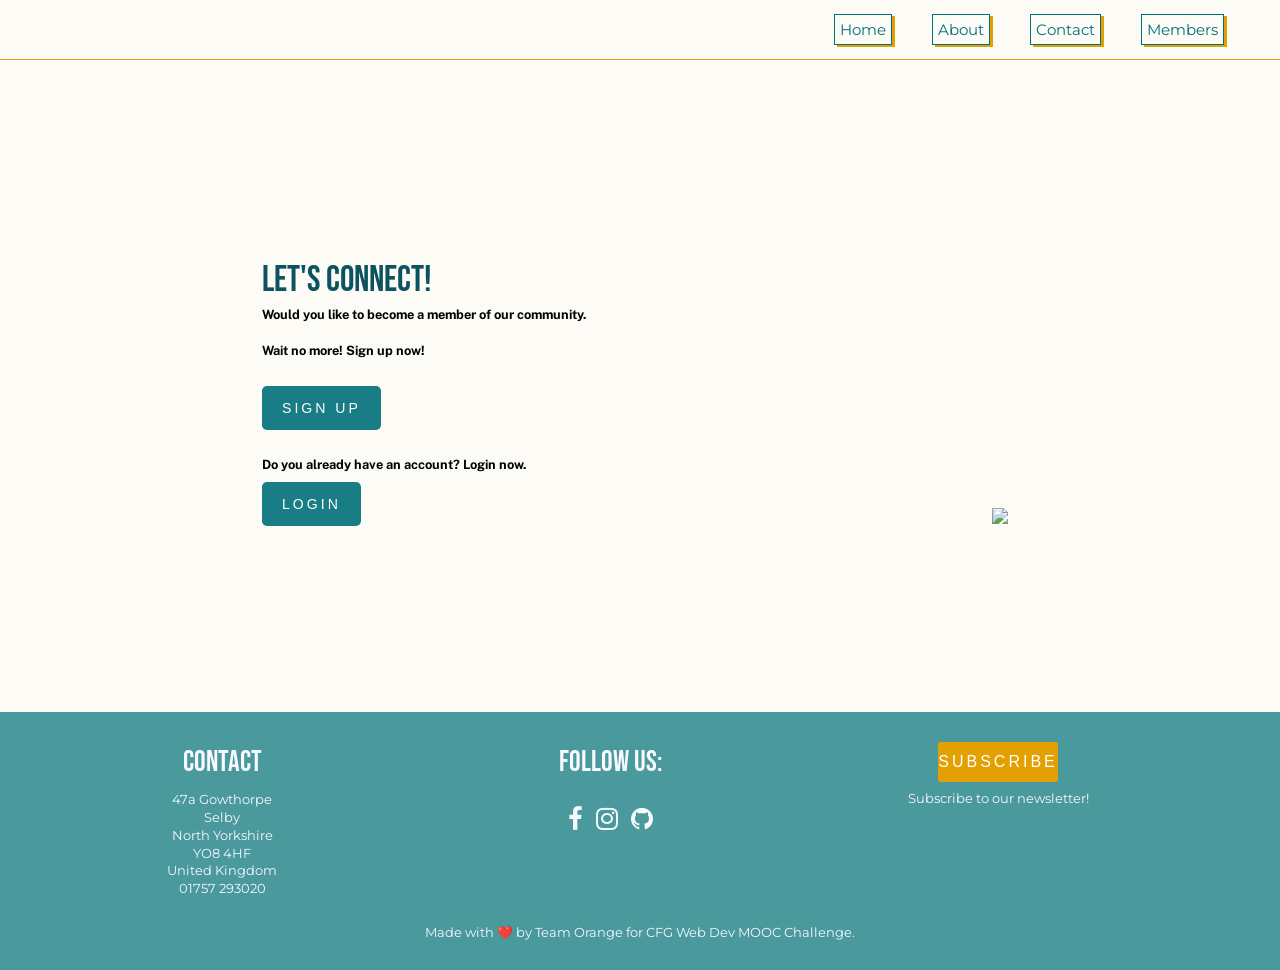
==== Members.html @ 7faf9de5 "update" ====
<!DOCTYPE html>
<html lang="en">

<head>
    <meta charset="UTF-8">
    <title>Team Naranja: Website's Main Page</title>
    <meta http-equiv="X-UA-Compatible" content="IE=edge">
    <meta name="viewport" content="width=device-width, initial-scale=1.0">


  <!-- Favicon -->
  <link rel="icon" type="image/png" href="./assets/images/favicon.svg">

    <!-- CSS LINKE GOES HERE -->
    <link rel="stylesheet" href="styles.css">
    <link rel="stylesheet" href="https://maxcdn.bootstrapcdn.com/font-awesome/4.7.0/css/font-awesome.min.css">

</head>

<body>
   <!-- Back to top button - displayed when the user scrolls down -->
  <button onclick="topFunction()" id="myBtn" title="Go to top">
    <img id="top" src="./assets/images/top-arrow.png" 
    alt="up to top arrow" width="20" height="20">
</button>


   <header>
    <nav>
    <div class="header_logo">
        <img src="assets/images/logo-naranja-150x50.svg" alt="">
    </div>
            <ul class="header_nav-list">
                <li><a href="index.html">Home</a></li>
                <li><a href="home.html">About</a></li>
                <li><a href="#contact">Contact</a></li>
                <li><a href="Members.html">Members</a></li>
            </ul>
    </nav>

    <div class="menu-wrap">
        <input type="checkbox" class="toggler">
            <div class="hamburger">
                <div></div>
            </div>
            <div class="menu">
                <div>
                    <div>
                        <ul>
                            <li><a href="index.html">Home</a></li>
                            <li><a href="home.html">About</a></li>
                            <li><a href="Members.html">Members</a></li>
                            <li><a href="#contact">Contact</a></li>
                        </ul>
                    </div>
                </div>
            </div>
    </div>
    </header>   

    
      <section class="members-section">

        <div class="members-container">
        <div class="members-buttons">  
            <h2 class="members-heading">Let's connect!</h2>
            <h4>Would you like to become a member of our community.</h4>
            <br>
            <h4>Wait no more! Sign up now!</h4>
            <br>
          
             <!-- Signup and Login Buttons -->
            
            <button class="form-btn" onclick="document.getElementById('id01').style.display='block'" style="width:auto;">Sign Up</button>
          <br>
            <h4>Do you already have an account? Login now. </h4>
            <button class="form-btn" onclick="document.getElementById('id02').style.display='block'" style="width:auto;">Login</button>
        </div>
        
        <div class="members-img">
          <img src="./assets/images/member-313.png">
        </div>
      </div>
        </section>

            <!-- Signup form modal -->
            <div id="id01" class="signup-modal">
              <span onclick="document.getElementById('id01').style.display='none'" class="close" title="Close Modal">&times;</span>
              <form class="modal-content">
                <div class="form-container">
                  <h1>Sign Up</h1>
                  <p>Please fill in this form to create an account.</p>
                  <hr>
                  <label for="name"><b>Name</b></label>
                  <input type="text" placeholder="Enter your name" name="name" required>
                  <label for="email"><b>Email</b></label>
                  <input type="text" placeholder="Enter Email" name="email" required>
            
                  <label for="psw"><b>Password</b></label>
                  <input type="password" placeholder="Enter Password" name="psw" required>
            
                  <label for="psw-repeat"><b>Repeat Password</b></label>
                  <input type="password" placeholder="Repeat Password" name="psw-repeat" required>
                  
                  <label>
                    <input type="checkbox" checked="checked" name="remember" style="margin-bottom:15px"> Remember me
                  </label>
                  <div class="clearfix">
                    <button type="button" class="cancelbtn" onclick="window.location.href = 'Members.html';">Cancel</button>
                    <button id="signup" class="signup-btn">Sign Up</button>
                  </div>
                </div>
              </form>
            </div>
            
            <!--Login form modal -->
               
                <div id="id02" class="login-modal">
                  <span onclick="document.getElementById('id02').style.display='none'" class="close" title="Close Modal">&times;</span>
                  <form class="modal-content">
                    <div class="form-container">
                      <h1>Login</h1>
                      <p>Please login to your account.</p>
                      <hr>
                      <label for="name"><b>Username</b></label>
                      <input type="text" placeholder="Enter your username" name="name" required>
                      <label for="psw"><b>Password</b></label>
                      <input type="password" placeholder="Enter Password" name="psw" required>
                
                
                      <div class="clearfix">
                        <button id="login" type="button" onclick="alert('Welcome to your account!')" class="form-btn">Login</button>
                       
                      </div>
                    </div>
                  </form>
                </div>

        

            </div>
        
           

            <footer>

              <section id="footer">
                <div class="row">
                    <div class="column">
                      <h3 id="contact">Contact</h3>
                      <p>47a Gowthorpe<br>
                        Selby<br>
                        North Yorkshire<br>
                        YO8 4HF<br>
                        United Kingdom<br>
                        
                        01757 293020  </p>
                    </div>
                    <div class="column">
                      <h3>Follow us:</h2><br>
                        <div class="footer_socials">
    
                            <a href="https://www.facebook.com/" title="Facebook" target="_blank"><i class="fa fa-facebook"></i></a>
                            <a href="https://www.instagram.com/" title="Instagram" target="_blank"><i class="fa fa-instagram"></i></a>
                            <a href="https://github.com/Stellabam/team-orange-CFG" title="Github" target="_blank"><i class="fa fa-github"></i></a>
       <!-- Ignore these social icons 
                            <a href="#" title="LinkedIn+" target="_blank"><i class="fa fa-linkedin"></i></a>
                            <a href="#" title="Dribbble" target="_blank"><i class="fa fa-dribbble"></i></a>-->
    
                        </div>
                    </div>
                    <div class="column">
    
                            <button id="open-subscribe-form">
                                Subscribe
                            </button>
                    
                      <p>Subscribe to our newsletter!</p>
    
                 
                      <div class="subscribe-form">
                        <div class="left">
                          <img src="./assets/images/recycle.gif" alt="" width="80%">
                        </div>
                        <div class="right">
                          <h2>Subscribe to our newsletter!</h2>
                                  <p>Please subscribe to learn more about our news and activities.</p>
                         
                          <div class="form">
                            <div class="input">
                              <label for="email">Your Email</label>
                              <input type="email" id="email" placeholder="john@gmail.com">
                            </div>
                            <div class="button">
                              <button id="show-message">Subscribe</button>
                            </div>
                          </div>
                        </div>
                        <button class="close-btn">
                          &times;
                        </button>
                      </div>
                      <div>
                       
                      </div>
    
                   
    
                    </div>
                    
                    <p class="fix">Made with ❤️ by Team Orange for CFG Web Dev MOOC Challenge.</p>
            </section>
          
          </footer>

    
   

    <!-- JAVASCRIPT -->
       
    <script src="script.js">
        
    </script>

</body>
</html>
---- styles.css ----
/* FONTS */
@import url("https://fonts.googleapis.com/css2?family=Montserrat&family=Libre+Baskerville&family=Bebas+Neue");
@import url("https://fonts.googleapis.com/css2?family=Caveat&family=Indie+Flower&family=Londrina+Shadow");
@import url("https://fonts.googleapis.com/css2?family=Public+Sans");
@import url("https://fonts.googleapis.com/css2?family=Material+Symbols+Outlined:opsz,wght,FILL,GRAD@20..48,100..700,0..1,-50..200");

/* CUSTOM PROPERTIES */
:root {
    /* COLORS */
    --brand-color: rgb(0, 112, 121);
    --opaque-brand-color: rgba(13, 110, 139, 0.75);
    --overlay-color: rgba(61, 69, 34, 0.75);
    --team-color: rgb(226, 160, 2);
    --link-hover: rgb(255, 217, 102);
    --white: #fff;
    --ghostwhite: rgb(248, 248, 255);
    --transparent: rgb(127,128,129, 0.75);
    --grey: rgb(198, 198, 188);
    --blue: rgb(203,209,207);
    --green: rgb(105, 131, 105);
    --beige: #8a7e6e;
    --light-beige: #c1beae;
    --nav: #fdfbf5;
    --footer: rgba(0, 113, 121, 0.708);

    /* SPEED */
    --menu-speed: 0.75s;
} 

* {
    margin: 0;
    padding: 0;
    box-sizing: border-box;
}

html {
    font-family: "Public Sans", Arial, Helvetica, sans-serif;
    scroll-behavior: smooth;
    font-size: 1vw;
    line-height: 1.4;
}

.material-symbols-outlined {
  font-variation-settings:
  'FILL' 0,
  'wght' 400,
  'GRAD' 0,
  'opsz' 48
}

/* WELCOME PAGE start */

.video_wrap {
  position: relative;
  height: 100vh;
}

.video {
  position: absolute;
  right: 0;
  bottom: 0;
  min-height: 100%;
  min-width: 100%;
  opacity: .9;
  z-index: -1;
}

.video[poster] {
  object-fit: cover;
}

.welcome_page {
  position: absolute;
  display: flex;
  /* padding: 20px; */
  flex-wrap: wrap;
  flex-direction: column;
  align-items: center;
  justify-content: center;
  top: 35%;
  left: 0;
  width: 100%;
  color: var(--white);
  z-index: 3;
}

.welcome_page h1 {
  font-size: 5rem;
  letter-spacing: .7rem;
  font-weight: 700;
  color: var(--team-color);
}

.intro_sub ul {
  display: flex;
  text-align: center;
}

.intro_sub ul li {
  margin-right: 40px;
  list-style: none;
  color: var(--ghostwhite);
  font-size: 18px;
  text-align: center;
}

.btn {
  padding: 10px 30px;
  margin: 20px 0;
}

button {
  cursor: pointer;
  border-radius: 40px;
  font-size: 1.1rem;
  border: none;
  background: var(--brand-color);
  transition: background .5s;
  text-transform: uppercase;
  letter-spacing: 3px;
  font-weight: 100;
}

.welcome_page>button:hover {
  background-color: var(--opaque-brand-color);
  box-shadow: 0 10px 20px var(--white) .2;
}

.welcome_page>button>a {
  text-decoration: none;
}

.welcome_page>button>a:hover {
  cursor: pointer;
  color: white;
  background-color: none;
}

.welcome_page>button>a::before {
  display: none;
}

.btn-white {
  background-color: white;
  color: grey;
}

/* WELCOME PAGE ends */


/* NAVIGATION BAR */
nav {
    display: flex;
    justify-content: space-between;
    background: var(--nav);
    backdrop-filter: blur(0.0625rem);
    align-items: center;
    position: fixed;
    width: 100%;
    z-index: 1;
    top: 0;
    font-family: 'Montserrat', Arial, Helvetica, sans-serif;
    font-size: 1rem;
    padding: 1.25rem;
    color: var(--team-color);
    border-bottom: 0.125rem solid var(--team-color);
}

.header_logo > img {
  padding-top: 0.9375rem;
  width: 100%;
  }

.header_nav-list {
    position: sticky;
    display: flex;
    justify-content: space-between;
    list-style-type: none;
    background-color: none; 
}

.header_nav-list li a {
    text-decoration: none;
    background: none;
    margin-right: 40px;
    position: relative;
    color: var(--brand-color);
    font-size: 1.2vw;
    list-style: none;
    justify-content: space-around;
    border: 1px double var(--brand-color);
    padding: 5px;
    box-shadow: 3px 2px var(--team-color);
    text-transform: capitalize;
  
}

.header_nav-list li a:hover {
  transform: none;
  text-decoration: none;
  margin-right: 40px;
  position: relative;
  color: var(--team-color);
  /* font-weight: 500; */
  list-style-type: none;
  justify-content: space-between;
  border: 1px solid var(--light-beige);
}

  a::before {
    background: var(--ghostwhite);
    content: "";
    inset: 0;
    position: absolute;
    transform: scaleX(0);
    transform-origin: right;
    transition: transform 0.5s ease-in-out;
    z-index: -1;
  }
  
  
  a:hover::before {
    transform: scaleX(1);
    transform-origin: left;
  }
  
  .header_nav-list li a:hover{
      /* color: var(--brand-color); */
      transition: 1s;
    }


/* HAMBURGER MENU BAR */
.menu-wrap {
    position: fixed;
    top: 20px;
    right: 0;
    z-index: 1;
    display: none;
  }
  
  .menu-wrap .toggler {
    position: absolute;
    top: 20px;
    right: 20px;
    z-index: 2;
    cursor: pointer;
    width: 65px; /* ch*/
    height: 30px; /* ch*/
    opacity: 0;
  }
  
  .menu-wrap .hamburger {
    position: absolute;
    top: 15px; /* ch*/
    right: 20px; /* ch*/
    z-index: 1;
    width: 65px;
    height: 30px;
    padding: 1rem;
    background: transparent;
    display: flex;
    align-items: center;
    justify-content: center;
  }
  
  /* Hamburger Line */
  .menu-wrap .hamburger>div {
    position: relative;
    flex: none;
    width: 100%;
    height: 2px;
    background: var(--team-color);
    display: flex;
    align-items: center;
    justify-content: center;
    transition: all 0.4s ease;
  }
  
  /* Hamburger Lines - Top & Bottom */
  .menu-wrap .hamburger>div::before,
  .menu-wrap .hamburger>div::after {
    content: "";
    position: absolute;
    z-index: 1;
    top: -10px;
    width: 100%;
    height: 2px;
    background: inherit;
  }
  
  /* Moves Line Down */
  .menu-wrap .hamburger>div::after {
    top: 10px;
  }
  
  /* Toggler Animation */
  .menu-wrap .toggler:checked+.hamburger>div {
    transform: rotate(135deg);
  }
  
  /* Turns Lines Into X */
  .menu-wrap .toggler:checked+.hamburger>div:before,
  .menu-wrap .toggler:checked+.hamburger>div:after {
    top: 0;
    transform: rotate(90deg);
  }
  
  /* Rotate On Hover When Checked */
  .menu-wrap .toggler:checked:hover+.hamburger>div {
    transform: rotate(225deg);
  }
  
  /* Show Menu */
  .menu-wrap .toggler:checked~.menu {
    visibility: visible;
  }
  
  .menu-wrap .toggler:checked~.menu>div {
    transform: scale(1);
    transition-duration: var(--menu-speed);
  }
  
  .menu-wrap .toggler:checked~.menu>div>div {
    opacity: 1;
    transition: opacity 0.4s ease 0.4s;
  }
  
  .menu-wrap .menu {
    position: fixed;
    top: 0;
    right: 0;
    width: 100%;
    height: 100%;
    visibility: hidden;
    overflow: hidden;
    display: flex;
    align-items: center;
    justify-content: center;
  }
  
  .menu-wrap .menu>div {
    background-color: var(--opaque-brand-color);
    backdrop-filter: blur(3px);
    border-radius: 50%;
    width: 400vw;
    height: 400vw;
    display: flex;
    flex: none;
    align-items: center;
    justify-content: center;
    transform: scale(0);
    transition: all 0.4s ease;
  }
  
  .menu-wrap .menu>div>div {
    max-width: 90vw;
    max-height: 100vh;
    text-align: center;
    opacity: 0;
    transition: opacity 0.4s ease;
  }
  
  .menu-wrap .menu>div>div>ul>li {
    list-style: none;
    text-align: center;
    font-size: 1rem;
    padding: 1rem;
    /* color: var(--green); */
    font-family: "Montserrat", Arial, Helvetica, sans-serif;
    /* font-size: 2.5rem;
    margin-top: 6rem;
    color: #fff; */

  }
  
  .menu-wrap .menu>div>div>ul>li>a {
    color: white;
    position: relative;
    text-decoration: none;
    transition: color 0.5s ease;
  }
  
  .menu-wrap .menu>div>div>ul>li>a:hover {
    color: var(--brand-color);
    font-weight: 600;
    padding: 4.8px;
  }


  /* Components of the Website; i.e. sections, containers, etc.. */
  body {
    background-color: rgb(253, 251, 245);
  }

  .main {
    /* color: rgb(0,0,0); */
    background-color: var(--nav);
    padding: 20px;
    margin: auto;
  }

  img {
    width: 100%;
    height: auto;
    margin: 0 auto;
    padding: 10px;
  }

  .content {
    display: block;
    width: 80%;
    margin: auto;
    padding: 1.25rem 3.125rem 0.625rem 3.125rem;
    border-radius: 1.25rem;
    text-align: justify;
  }

  .content_top {
    display: flex;
    align-items: center;
    justify-content: space-between;
    padding: 3.5rem 3.125rem;
    margin-bottom: 2.5rem;
    font-family: "Indie Flower";
  }

    .content_top:nth-child(1) {
    margin-top: 7.5rem;
    }

    .content_top img {
       width: 40%;
       border-radius: 50%;
       animation: wiggle 8s linear infinite;
     }
  
     /* Animation: Wiggle */
     @keyframes wiggle {
  
       0%,
       7% {
         transform: rotateZ(0);
       }
  
       15% {
         transform: rotateZ(-15deg);
       }
  
       20% {
         transform: rotateZ(10deg);
       }
  
       25% {
         transform: rotateZ(-10deg);
       }
  
       30% {
         transform: rotateZ(6deg);
       }
  
       35% {
         transform: rotateZ(-4deg);
       }
  
       40%,
       100% {
         transform: rotateZ(0);
       }

     }


  .content_writeup {
    width: 50%;
    text-align: center;
  }

    .content_top p {
      font-size: 60px;
      margin-bottom: 15px;
      color: var(--brand-color);
    }

        .content_top small {
          font-size: 16px;
          line-height: 35px;
          color: rgb(138, 126, 110);
        }


  .container {
    position: absolute;
    top: 13rem;
    left: 0rem;
    color: #000;
    padding: 20px;
    z-index: 3;
    margin: 20px auto;
  }
  

  section {
    margin: 30px 0;
  }

  article {
    margin: 30px 0;
  }

  .avatar {
    width: 150px;
    height: inherit;
    border-radius: 50%;
    float: left;
    
    /* Change the shape 
    according to the image */
    shape-outside: circle();
    background-color: none;
  }

  .fix {
    clear: both;
  }

  #footer {
    position: absolute;
    text-align: center;
    background-color: var(--footer);
    color: var(--ghostwhite);
    width: 100%;
    margin: 50px 0px 0px;
    padding: 20px;
    font-family: "Montserrat", Arial, Helvetica, sans-serif;
  }
          /* FOOTER COLUMNS */ 
    .column {
      float: left;
      width: 30%;
      padding: 10px;
      margin-left: 1.25rem;
      height: 100%;
      text-align: center;
    }
    
    /* Clear floats after the columns */
    .row:after {
      content: "";
      display: table;
      clear: both;
    }

    .footer_socials a {
      margin: auto;
      padding: 5px;
      color: var(--ghostwhite);
      font-size: 2vw;
    }
      
      .footer_socials a::before {
      background-color: transparent;
      }

      .footer_socials a:hover::before {
        transform: scaleX(1);
        transform-origin: left;
        }


  /* NEWS TIMELINE */
  ul.timeline {
    list-style-type: none;
    position: relative;
  }

  ul.timeline:before {
    content: ' ';
    background: #d4d9df;
    display: inline-block;
    position: absolute;
    left: 1.8125rem;
    width: 0.125rem;
    height: 100%;
    z-index: -1;
  }

  ul.timeline > li {
    margin: 1.25rem;
    padding-left: 1.25rem;
  }

  ul.timeline > li:before {
    content: ' ';
    background: white;
    display: inline-block;
    position: absolute;
    border-radius: 50%;
    border: 0.125rem solid var(--team-color);
    left: 1.4375rem;
    width: 0.625rem;
    height: 0.625rem;
    z-index: -1;
  }


  /* TEXT ATTRIBUTES */
  h1 {
    font-size: 3.5vw;
    color: var(--beige);
    font-family: "Bebas Neue", Arial, Helvetica, sans-serif;
    font-weight: 100;
  }

  h2 {
    font-size: 2.8vw;
    font-family: "Bebas Neue", Helvetica, sans-serif;
    font-weight: 100;
    color: var(--light-beige);
    font-weight: 100;
  }

  h3 {
    font-size: 2.3vw;
    font-family: "Bebas Neue", Arial, Helvetica, sans-serif;
    color: var(--ghostwhite);
    font-weight: 100;
  }
  
  p {
    padding: 0.625rem 0;
    font-size: inherit;
  }
  
  em {
    font-family: "Caveat";
    font-size: 1.3vw;
    color: var(--brand-color)
  }

  strong {
    font-weight: 800;
    color: var(--team-color);
  }

  hr {
    border: 0;
    height: 0.0625rem;
    background-image: linear-gradient(to right,
        rgba(0, 0, 0, 0),
        var(--beige),
        rgba(0, 0, 0, 0));
    margin: 0.625rem 0rem 0.9375rem;
  }
  
  blockquote {
    font-size: 2vw;
    font-family: "Caveat";
    padding: 3.5rem;
    margin: 2.5rem auto;
    width: 70%;
    -moz-box-align: center;
    background-color: rgb(127, 127, 12, 0.1);
    border-radius: 0em;
    border-top: 0.1875rem double var(--beige);
    border-left: 0.25rem dotted var(--beige);
    border-right: 0.0625rem dotted var(--beige);
    border-bottom: 0.0625rem dotted var(--beige);
    box-shadow: 0.625rem 0.5625rem rgb(198, 198, 188);
  }

  .quote_author {
    font-family: "Baskerville";
    font-size: 1vw;
    float: right;
  }

    a {
    color: var(--green);
    position: relative;
    text-decoration: none;
    }
    
    a::before {
    background-color: var(--link-hover);
    content: "";
    inset: 0;
    position: absolute;
    transform: scaleX(0);
    transform-origin: right;
    transition: transform 0.5s ease-in-out;
    z-index: -1;
    }
    
    a:hover::before {
    transform: scaleX(1);
    transform-origin: left;
    }

    #members>p{
      margin-bottom: 1.375rem;
    }

  /* BOX SCROLL ANIMATION */
  .box {
    background-color: transparent;
    margin: 20px auto;
    padding: 0.625rem 0;
    max-width: 100%;
    height: 100%;
    text-align: justify;
    transform: translateX(-200%);
    transition: transform 0.9s ease-in-out;
  }
  
  .box:nth-of-type(even) {
    transform: translateX(-200%);
  }
  
  .box.show {
    transform: translateX(0);
    transition: all 0.9s;
  }

  /* FOR THE SUBSCRIBE BUTTON */
    #open-subscribe-form {
      width: 9.375rem;
      height: 3.125rem;
      background-color: #E2A002;
      color: #fff;
      font-size: 1.25rem;
      border: none;
      border-radius: 0.1875rem;
    }

        #open-subscribe-form:hover {
          cursor: pointer;
          color: var(--brand-color);
          background-color: whitesmoke;
        }
  
    .subscribe-form {
      position: fixed;
      top: -100%;
      left: 50%;
      transform: translate(-50%, -50%) scale(1.15);
      width: calc(100% - 1.25rem);
      max-width: 18.75rem;
      background: #fff;
      border-radius: 0.625rem;
      display: grid;
      gap: 0.625rem;
      padding: 3.125rem 2.5rem 2.5rem;
      box-shadow: 0rem 0.125rem 0.125rem 0.125rem rgba(0, 0, 0, 0.05);
      z-index: 2;
      opacity: 0;
      transition: top 0ms ease-in-out 300ms,
        transform 300ms ease-in-out 0ms,
        opacity 300ms ease-in-out 0ms;
    }
  
    .subscribe-form.active {
      top: 50%;
      transform: translate(-50%, -50%) scale(1);
      opacity: 1;
      transition: top 0ms ease-in-out 0ms,
        transform 300ms ease-in-out 0ms,
        opacity 300ms ease-in-out 0ms;
    }
  
    .subscribe-form .close-btn {
      position: absolute;
      top: 0.625rem;
      right: 0.625rem;
      font-size: 1.5625rem;
      color: rgb(255, 255, 255);
      background-color: var(--team-color);
      border: none;
      width: 2.1875rem;
      height: 2.1875rem;
      border-radius: 50%;
      cursor: pointer;
    }
  
    .subscribe-form .left {
      display: flex;
      align-items: center;
    }
  
    .subscribe-form .right h2 {
      font-size: 1.75rem;
      font-family: "Montserrat", sans-serif;
      line-height: 1.15;
      margin-bottom: 0.625rem;
      color: #111;
    }
  
    .subscribe-form .right p {
      font-size: 1rem;
      color: #555;
      margin-bottom: 0.9375rem;
    }
  
    .subscribe-form .right .form label {
      display: block;
      margin-bottom: 0.3125rem;
      font-size: 0.9375rem;
    }
  
    .subscribe-form .right .form .input {
      margin-bottom: 0.625rem;
    }
  
    .subscribe-form .right .form input {
      width: 100%;
      padding: 0.75rem;
      border: 0.125rem solid rgb(25, 117, 142);
      font-size: 1.0625rem;
      border-radius: 0.3125rem;
    }
  
    .subscribe-form .right .form button {
      width: 100%;
      padding: 0.625rem;
      font-size: 1.125rem;
      border-radius: 0.3125rem;
      border: none;
      outline: none;
      cursor: pointer;
      background: var(--brand-color);
      color: #fff;
      box-shadow: 0rem 0.125rem 0.125rem #ddd;
    }

        @media(max-width: 42.5rem) {
          
        }

  /* MEDIA QUERIES */
@media (max-width:37.5rem) {

    html {
      font-size: 2.5vw;
    }

    nav {
      top: 0;
    }

    main {
      width: 100%;
    }

    h1 {
      font-size: 7.0vw;
    }
    
    h2 {
      font-size: 6.0vw;
    }

    h3 {
      font-size: 5.0vw;
    }

    em {
      font-size: 4.0vw;
    }

    blockquote {
      font-size: 4.0vw;
    }

    .quote_author {
      margin-top: 3px;
      font-size: 2.3vw;
    }
  
    .header_nav-list {
      display: none;
    }

    #footer {
      width: 100%;
      margin: 1.875rem 0rem 0rem;
      padding: 0.625rem;
      font-size: 2vw;
    }

    .footer_socials a {
      font-size: 4.0vw;
    }

    .content {
      width: 90%;
      font-size: 3.0vw;
    }
  
    .wrap {
      position: relative;
      max-height: 60vh;
      min-width: 100vw;
    }
  
    .menu-wrap {
        display: inline-flex;
    }
  
    .content_top {
    flex-direction: column;
    }

    .content_top img{
      width: 100%;
    }

    .content_top:nth-child(2) {
    flex-direction: column-reverse;
    }



.content_writeup {
  width: 100%;
  padding: 0 0.625rem;
  text-align: center;
}
/* 
.column {
  width: 25%;
} */

#open-subscribe-form {
  width: 5rem;
  height: 1.875rem;
  font-size: 1rem;
}

.subscribe-form {
  grid-template-columns: repeat(1, 1fr);
 
}
  }
  
  @media(min-width: 680px) {
    .subscribe-form {
      grid-template-columns: repeat(2, 1fr);
      width: calc(100% - 1.25rem);
      max-width: 30rem;
    }
  }
  
  
/* "Back to top of the page" button*/

#myBtn {
  display: none;
  /* Hidden by default */
  position: fixed;
  bottom: 10px;
  right: 10px;
  z-index: 99;
  border: none;
  outline: none;
  background-color: rgb(226, 160, 2);
  cursor: pointer;
  padding: 0.2rem;
  border-radius: 10px;
}

#top {
  filter: contrast(4);
  width: 80%;
}

  /* Signup and login forms styles */
  .members-section {
    margin: 20rem 5rem 10rem 5rem;
  }

.members-container{
  display:flex;
  flex-direction: row;
  flex-wrap: wrap;
  justify-content: space-around;
}

.members-buttons {
  display: flex;
  flex-direction: column;
  align-items: flex-start; 
}

.members-heading {
  color:#0b5360;
}

.members-buttons > h3 {
  color: var(--beige);
}

.members-img{
  display: flex;
  flex-direction: column;
  justify-content: flex-end;
}
  
  /* Full-width input fields */
  input[type=text], input[type=password] {
    width: 100%;
    padding: 15px;
    margin: 5px 0 22px 0;
    display: inline-block;
    border: none;
    background: #f1f1f1;
  }
  
  /* Add a background color when the inputs get focus */
  input[type=text]:focus, input[type=password]:focus {
    background-color: rgb(223, 237, 236);
    outline: none;
  }
  
  /* Set a style for all buttons */
  .form-btn, .signup-btn {
    background-color: rgb(0, 112, 121);
    color: white;
    padding: 14px 20px;
    margin: 8px 0;
    border: none;
    border-radius: 5px;
    cursor: pointer;
    opacity: 0.9;
  }
  
  button:hover {
    opacity: 0.8;
  }

  
  
  /* Extra styles for the cancel button */
  .cancelbtn {
    padding: 14px 20px;
    background-color: var(--team-color);
    border-style: none;
    border-radius: 5px;
  }
  
  
  /* Float cancel and signup buttons and add an equal width */
  .cancelbtn, .signup-btn {
    float: left;
    width: 48%;
    margin: 2px;
  }
  
  /* Add padding to container elements */
  .form-container {
    padding: 16px;
  }
  
  
  /* Modal Content/Box */
  .modal-content {
    margin: 5% auto 15% auto;
    /* 5% from the top, 15% from the bottom and centered */
    border: 1px solid #888;
    width: 60%;
    /* Could be more or less, depending on screen size */
    background-color: #fff;
    border-radius: 10px;
    box-shadow: 0px 2px 2px 2px rgba(0, 0, 0, 0.05);
  
  }
  
  /* Style the horizontal ruler */
  /* hr {
    border: 1px solid #0b5360;
    margin-bottom: 25px;
  } */
  
  /* The Close Button (x) */
  .close {
    position: absolute;
    right: 50px;
    top: 50px;
    font-size: 40px;
    font-weight: bold;
    color: #f9f7f5;
  }
  
  .close:hover,
  .close:focus {
    color: var(--team-color);
    cursor: pointer;
  }
  
  /* Clear floats */
  .clearfix::after {
    content: "";
    clear: both;
    display: table;
  }
  
  /* Change styles for cancel button and signup button on extra small screens */
  @media screen and (max-width: 300px) {
    .cancelbtn, .signupbtn {
      width: 100%;
    }
  }
  
  span.psw {
    float: right;
    padding-top: 16px;
  }
  
  /* Change styles for span and cancel button on extra small screens */
  @media screen and (max-width: 300px) {
    span.psw {
      display: block;
      float: none;
    }
  
    .cancelbtn {
      width: 100%;
    }
  }
  
  /* The Modal (background) */
  .signup-modal, .login-modal {
    display: none;
    /* Hidden by default */
    position: fixed;
    /* Stay in place */
    z-index: 1;
    /* Sit on top */
    left: 0;
    top: 0;
    width: 100%;
    /* Full width */
    height: 100%;
    /* Full height */
    overflow: auto;
    /* Enable scroll if needed */
    background-color: rgba(3, 104, 125);
    padding-top: 50px;
  }
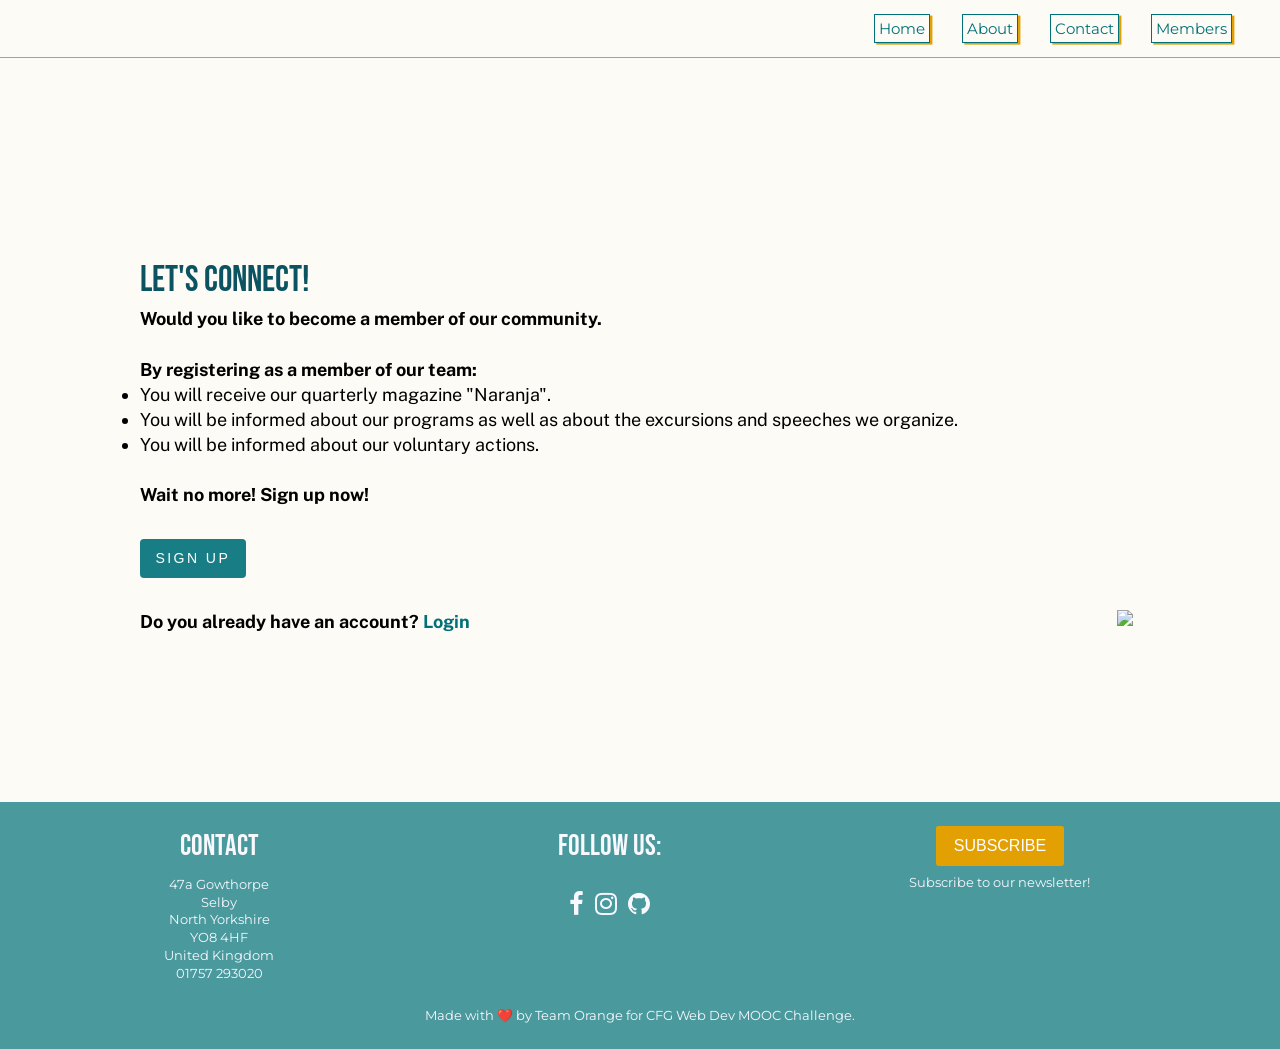
==== commit 65f58bf5: "Merge branch 'main' of https://github.com/Stellabam/team-orange-CFG" ====
--- a/Members.html
+++ b/Members.html
@@ -66,16 +66,25 @@
             <h2 class="members-heading">Let's connect!</h2>
             <h4>Would you like to become a member of our community.</h4>
             <br>
+               
+<h4>By registering as a member of our team:</h4>
+<ul>
+<li>You will receive our quarterly magazine "Naranja".</li>
+<li>You will be informed about our programs as well as about the excursions and speeches we organize.</li>
+<li>You will be informed about our voluntary actions.</li>
+</ul>
+<br>
             <h4>Wait no more! Sign up now!</h4>
             <br>
+     
+        
           
              <!-- Signup and Login Buttons -->
             
             <button class="form-btn" onclick="document.getElementById('id01').style.display='block'" style="width:auto;">Sign Up</button>
           <br>
-            <h4>Do you already have an account? Login now. </h4>
-            <button class="form-btn" onclick="document.getElementById('id02').style.display='block'" style="width:auto;">Login</button>
-        </div>
+            <h4>Do you already have an account? <a  onclick="document.getElementById('id02').style.display='block'" style="width:auto; color: rgb(0, 112, 121);">Login</a></h4>
+          </div>
         
         <div class="members-img">
           <img src="./assets/images/member-313.png">
--- a/styles.css
+++ b/styles.css
@@ -48,31 +48,25 @@
   'opsz' 48
 }
 
-/* WELCOME PAGE start */
-
-.video_wrap {
-  position: relative;
+/* WELCOME PAGE starts */
+
+.image_wrap{
+  max-height: 100vh;
+}
+
+.image_wrap>img {
   height: 100vh;
-}
-
-.video {
-  position: absolute;
-  right: 0;
-  bottom: 0;
-  min-height: 100%;
-  min-width: 100%;
-  opacity: .9;
-  z-index: -1;
-}
-
-.video[poster] {
-  object-fit: cover;
-}
+  width: 100%;
+  background-size: cover;
+  padding: 0;
+  margin: 0;
+}
+
 
 .welcome_page {
   position: absolute;
   display: flex;
-  /* padding: 20px; */
+  flex-wrap: wrap;
   flex-wrap: wrap;
   flex-direction: column;
   align-items: center;
@@ -93,11 +87,12 @@
 
 .intro_sub ul {
   display: flex;
+  justify-content: space-between;
   text-align: center;
 }
 
 .intro_sub ul li {
-  margin-right: 40px;
+  padding: 0 20px;
   list-style: none;
   color: var(--ghostwhite);
   font-size: 18px;
@@ -105,25 +100,25 @@
 }
 
 .btn {
-  padding: 10px 30px;
-  margin: 20px 0;
+  padding: 0.625rem 1.875rem;
+  margin: 1.25rem 0;
 }
 
 button {
   cursor: pointer;
-  border-radius: 40px;
+  border-radius: 2.5rem;
   font-size: 1.1rem;
   border: none;
   background: var(--brand-color);
   transition: background .5s;
   text-transform: uppercase;
-  letter-spacing: 3px;
+  letter-spacing: 0.1875rem;
   font-weight: 100;
 }
 
 .welcome_page>button:hover {
   background-color: var(--opaque-brand-color);
-  box-shadow: 0 10px 20px var(--white) .2;
+  box-shadow: 0 0.625rem 1.25rem var(--white) .2;
 }
 
 .welcome_page>button>a {
@@ -182,15 +177,15 @@
 .header_nav-list li a {
     text-decoration: none;
     background: none;
-    margin-right: 40px;
+    margin-right: 2.5rem;
     position: relative;
     color: var(--brand-color);
     font-size: 1.2vw;
     list-style: none;
     justify-content: space-around;
     border: 1px double var(--brand-color);
-    padding: 5px;
-    box-shadow: 3px 2px var(--team-color);
+    padding: 0.3125rem;
+    box-shadow: 0.1875rem 0.125rem var(--team-color);
     text-transform: capitalize;
   
 }
@@ -198,7 +193,7 @@
 .header_nav-list li a:hover {
   transform: none;
   text-decoration: none;
-  margin-right: 40px;
+  margin-right: 2.5rem;
   position: relative;
   color: var(--team-color);
   /* font-weight: 500; */
@@ -233,7 +228,7 @@
 /* HAMBURGER MENU BAR */
 .menu-wrap {
     position: fixed;
-    top: 20px;
+    top: 1.25rem;
     right: 0;
     z-index: 1;
     display: none;
@@ -241,22 +236,22 @@
   
   .menu-wrap .toggler {
     position: absolute;
-    top: 20px;
-    right: 20px;
+    top: 1.25rem;
+    right: 1.25rem;
     z-index: 2;
     cursor: pointer;
-    width: 65px; /* ch*/
-    height: 30px; /* ch*/
+    width: 4.0625rem; /* ch*/
+    height: 1.875rem; /* ch*/
     opacity: 0;
   }
   
   .menu-wrap .hamburger {
     position: absolute;
-    top: 15px; /* ch*/
-    right: 20px; /* ch*/
+    top: 0.9375rem; /* ch*/
+    right: 1.25rem; /* ch*/
     z-index: 1;
-    width: 65px;
-    height: 30px;
+    width: 4.0625rem;
+    height: 1.875rem;
     padding: 1rem;
     background: transparent;
     display: flex;
@@ -269,7 +264,7 @@
     position: relative;
     flex: none;
     width: 100%;
-    height: 2px;
+    height: 0.125rem;
     background: var(--team-color);
     display: flex;
     align-items: center;
@@ -283,15 +278,15 @@
     content: "";
     position: absolute;
     z-index: 1;
-    top: -10px;
+    top: -0.625rem;
     width: 100%;
-    height: 2px;
+    height: 0.125rem;
     background: inherit;
   }
   
   /* Moves Line Down */
   .menu-wrap .hamburger>div::after {
-    top: 10px;
+    top: 0.625rem;
   }
   
   /* Toggler Animation */
@@ -341,7 +336,7 @@
   
   .menu-wrap .menu>div {
     background-color: var(--opaque-brand-color);
-    backdrop-filter: blur(3px);
+    backdrop-filter: blur(0.1875rem);
     border-radius: 50%;
     width: 400vw;
     height: 400vw;
@@ -378,13 +373,14 @@
     color: white;
     position: relative;
     text-decoration: none;
+    font-size: 2rem;
     transition: color 0.5s ease;
   }
   
   .menu-wrap .menu>div>div>ul>li>a:hover {
     color: var(--brand-color);
     font-weight: 600;
-    padding: 4.8px;
+    padding: 0.3rem;
   }
 
 
@@ -396,7 +392,7 @@
   .main {
     /* color: rgb(0,0,0); */
     background-color: var(--nav);
-    padding: 20px;
+    padding: 1.25rem;
     margin: auto;
   }
 
@@ -404,12 +400,12 @@
     width: 100%;
     height: auto;
     margin: 0 auto;
-    padding: 10px;
+    padding: 0.625rem;
   }
 
   .content {
     display: block;
-    width: 80%;
+    width: 90%;
     margin: auto;
     padding: 1.25rem 3.125rem 0.625rem 3.125rem;
     border-radius: 1.25rem;
@@ -420,7 +416,9 @@
     display: flex;
     align-items: center;
     justify-content: space-between;
-    padding: 3.5rem 3.125rem;
+    margin: auto;
+    width: 90%;
+    padding: 3.5rem 2.125rem;
     margin-bottom: 2.5rem;
     font-family: "Indie Flower";
   }
@@ -477,14 +475,14 @@
   }
 
     .content_top p {
-      font-size: 60px;
-      margin-bottom: 15px;
+      font-size: 3.75rem;
+      margin-bottom: 0.9375rem;
       color: var(--brand-color);
     }
 
         .content_top small {
-          font-size: 16px;
-          line-height: 35px;
+          font-size: 1rem;
+          line-height: 2.1875rem;
           color: rgb(138, 126, 110);
         }
 
@@ -494,22 +492,22 @@
     top: 13rem;
     left: 0rem;
     color: #000;
-    padding: 20px;
+    padding: 1.25rem;
     z-index: 3;
-    margin: 20px auto;
+    margin: 1.25rem auto;
   }
   
 
   section {
-    margin: 30px 0;
+    margin: 1.875rem 0;
   }
 
   article {
-    margin: 30px 0;
+    margin: 1.875rem 0;
   }
 
   .avatar {
-    width: 150px;
+    width: 9.375rem;
     height: inherit;
     border-radius: 50%;
     float: left;
@@ -530,15 +528,15 @@
     background-color: var(--footer);
     color: var(--ghostwhite);
     width: 100%;
-    margin: 50px 0px 0px;
-    padding: 20px;
+    margin: 3.125rem 0rem 0rem;
+    padding: 1.25rem;
     font-family: "Montserrat", Arial, Helvetica, sans-serif;
   }
           /* FOOTER COLUMNS */ 
     .column {
       float: left;
       width: 30%;
-      padding: 10px;
+      padding: 0.625rem;
       margin-left: 1.25rem;
       height: 100%;
       text-align: center;
@@ -553,7 +551,7 @@
 
     .footer_socials a {
       margin: auto;
-      padding: 5px;
+      padding: 0.3125rem;
       color: var(--ghostwhite);
       font-size: 2vw;
     }
@@ -704,7 +702,7 @@
   /* BOX SCROLL ANIMATION */
   .box {
     background-color: transparent;
-    margin: 20px auto;
+    margin: 1.25rem auto;
     padding: 0.625rem 0;
     max-width: 100%;
     height: 100%;
@@ -724,20 +722,21 @@
 
   /* FOR THE SUBSCRIBE BUTTON */
     #open-subscribe-form {
-      width: 9.375rem;
+      width: 10rem;
       height: 3.125rem;
       background-color: #E2A002;
       color: #fff;
       font-size: 1.25rem;
       border: none;
       border-radius: 0.1875rem;
-    }
-
-        #open-subscribe-form:hover {
+      letter-spacing: normal;
+    }
+
+     #open-subscribe-form:hover {
           cursor: pointer;
           color: var(--brand-color);
           background-color: whitesmoke;
-        }
+      }
   
     .subscribe-form {
       position: fixed;
@@ -832,12 +831,175 @@
       box-shadow: 0rem 0.125rem 0.125rem #ddd;
     }
 
-        @media(max-width: 42.5rem) {
-          
+        /* "Back to top of the page" button*/
+    
+        #myBtn {
+          display: none;
+          /* Hidden by default */
+          position: fixed;
+          bottom: 0.625rem;
+          right: 0.625rem;
+          z-index: 99;
+          border: none;
+          outline: none;
+          background-color: rgb(226, 160, 2);
+          cursor: pointer;
+          padding: 0.2rem;
+          border-radius: 0.625rem;
         }
+    
+        #top {
+          filter: contrast(4);
+          width: 80%;
+          padding: 0.6rem;
+        }
+    
+        /* Signup and login forms styles */
+        /* .fig{
+      } */
+        .members-section {
+          margin: 20rem 5rem 10rem 5rem;
+        }
+    
+        .members-container {
+          display: flex;
+          flex-direction: row;
+          flex-wrap: wrap;
+          justify-content: space-around;
+          font-size: 18px;
+        }
+    
+        .members-buttons {
+          display: flex;
+          flex-direction: column;
+          align-items: flex-start;
+        }
+    
+        .members-heading {
+          color: #0b5360;
+        }
+    
+        .members-buttons>h3 {
+          color: var(--beige);
+        }
+    
+        .members-img {
+          display: flex;
+          flex-direction: column;
+          justify-content: flex-end;
+        }
+
+
+    /* Full-width input fields */
+    input[type=text],
+    input[type=password] {
+      width: 100%;
+      padding: 0.9375rem;
+      margin: 0.3125rem 0 1.375rem 0;
+      display: inline-block;
+      border: none;
+      background: #f1f1f1;
+    }
+  
+    /* Add a background color when the inputs get focus */
+    input[type=text]:focus,
+    input[type=password]:focus {
+      background-color: rgb(223, 237, 236);
+      outline: none;
+    }
+  
+    /* Set a style for all buttons */
+    .form-btn,
+    .signup-btn {
+      background-color: rgb(0, 112, 121);
+      color: white;
+      padding: 0.875rem 1.25rem;
+      margin: 0.5rem 0;
+      border: none;
+      border-radius: 0.3125rem;
+      cursor: pointer;
+      opacity: 0.9;
+    }
+  
+    button:hover {
+      opacity: 0.8;
+    }
+  
+  
+  
+    /* Extra styles for the cancel button */
+    .cancelbtn {
+      padding: 0.875rem 1.25rem;
+      background-color: var(--team-color);
+      border-style: none;
+      border-radius: 0.3125rem;
+    }
+  
+  
+    /* Float cancel and signup buttons and add an equal width */
+    .cancelbtn,
+    .signup-btn {
+      float: left;
+      width: 48%;
+      margin: 0.125rem;
+    }
+  
+    /* Add padding to container elements */
+    .form-container {
+      padding: 1rem;
+    }
+  
+  
+    /* Modal Content/Box */
+    .modal-content {
+      margin: 7% auto 15% auto;
+      /* 5% from the top, 15% from the bottom and centered */
+      border: 1px solid #888;
+      width: 60%;
+      /* Could be more or less, depending on screen size */
+      background-color: #fff;
+      border-radius: 0.625rem;
+      box-shadow: 0rem 0.125rem 0.125rem 0.125rem rgba(0, 0, 0, 0.05);
+  
+    }
+
+        .login-modal .modal-content:last-of-type {
+          margin: 15% auto 15% auto;
+        }
+  
+  
+  
+    /* Style the horizontal ruler */
+    /* hr {
+      border: 1px solid #0b5360;
+      margin-bottom: 25px;
+    } */
+  
+    /* The Close Button (x) */
+    .close {
+      position: absolute;
+      right: 3.125rem;
+      top: 3.125rem;
+      font-size: 2.5rem;
+      font-weight: bold;
+      color: #f9f7f5;
+    }
+  
+    .close:hover,
+    .close:focus {
+      color: var(--team-color);
+      cursor: pointer;
+    }
+  
+    /* Clear floats */
+    .clearfix::after {
+      content: "";
+      clear: both;
+      display: table;
+    }
 
   /* MEDIA QUERIES */
-@media (max-width:37.5rem) {
+@media (max-width:680px) {
 
     html {
       font-size: 2.5vw;
@@ -901,6 +1063,10 @@
       max-height: 60vh;
       min-width: 100vw;
     }
+<<<<<<< HEAD
+=======
+
+>>>>>>> 1789b38bf1f67bff28afe2a0aa418cb4347e6d38
   
     .menu-wrap {
         display: inline-flex;
@@ -925,21 +1091,19 @@
   padding: 0 0.625rem;
   text-align: center;
 }
-/* 
-.column {
-  width: 25%;
-} */
 
 #open-subscribe-form {
   width: 5rem;
   height: 1.875rem;
-  font-size: 1rem;
+  font-size: 0.8rem;
+letter-spacing: normal;
 }
 
 .subscribe-form {
   grid-template-columns: repeat(1, 1fr);
  
 }
+<<<<<<< HEAD
   }
   
   @media(min-width: 680px) {
@@ -983,127 +1147,39 @@
   flex-direction: row;
   flex-wrap: wrap;
   justify-content: space-around;
-}
-
+=======
+  
+.subscribe-form {
+  grid-template-columns: repeat(2, 1fr);
+  width: calc(100% - 1.25rem);
+  max-width: 30rem;
+>>>>>>> 1789b38bf1f67bff28afe2a0aa418cb4347e6d38
+}
 .members-buttons {
-  display: flex;
-  flex-direction: column;
-  align-items: flex-start; 
-}
-
-.members-heading {
-  color:#0b5360;
-}
-
-.members-buttons > h3 {
-  color: var(--beige);
-}
-
-.members-img{
-  display: flex;
-  flex-direction: column;
-  justify-content: flex-end;
-}
-  
-  /* Full-width input fields */
-  input[type=text], input[type=password] {
-    width: 100%;
-    padding: 15px;
-    margin: 5px 0 22px 0;
-    display: inline-block;
-    border: none;
-    background: #f1f1f1;
-  }
-  
-  /* Add a background color when the inputs get focus */
-  input[type=text]:focus, input[type=password]:focus {
-    background-color: rgb(223, 237, 236);
-    outline: none;
-  }
-  
-  /* Set a style for all buttons */
-  .form-btn, .signup-btn {
-    background-color: rgb(0, 112, 121);
-    color: white;
-    padding: 14px 20px;
-    margin: 8px 0;
-    border: none;
-    border-radius: 5px;
-    cursor: pointer;
-    opacity: 0.9;
-  }
-  
-  button:hover {
-    opacity: 0.8;
-  }
-
-  
-  
-  /* Extra styles for the cancel button */
-  .cancelbtn {
-    padding: 14px 20px;
-    background-color: var(--team-color);
-    border-style: none;
-    border-radius: 5px;
-  }
-  
-  
-  /* Float cancel and signup buttons and add an equal width */
-  .cancelbtn, .signup-btn {
-    float: left;
-    width: 48%;
-    margin: 2px;
-  }
-  
-  /* Add padding to container elements */
-  .form-container {
-    padding: 16px;
-  }
-  
-  
-  /* Modal Content/Box */
-  .modal-content {
-    margin: 5% auto 15% auto;
-    /* 5% from the top, 15% from the bottom and centered */
-    border: 1px solid #888;
-    width: 60%;
-    /* Could be more or less, depending on screen size */
-    background-color: #fff;
-    border-radius: 10px;
-    box-shadow: 0px 2px 2px 2px rgba(0, 0, 0, 0.05);
-  
-  }
-  
-  /* Style the horizontal ruler */
-  /* hr {
-    border: 1px solid #0b5360;
-    margin-bottom: 25px;
-  } */
-  
-  /* The Close Button (x) */
-  .close {
-    position: absolute;
-    right: 50px;
-    top: 50px;
-    font-size: 40px;
-    font-weight: bold;
-    color: #f9f7f5;
-  }
-  
-  .close:hover,
-  .close:focus {
-    color: var(--team-color);
-    cursor: pointer;
-  }
-  
-  /* Clear floats */
-  .clearfix::after {
-    content: "";
-    clear: both;
-    display: table;
-  }
-  
-  /* Change styles for cancel button and signup button on extra small screens */
+  margin-bottom: 5rem;
+}
+
+    .modal-content {
+      margin: 15% auto 15% auto;
+    }
+
+  .login-modal .modal-content:last-of-type {
+     margin: 40% auto 15% auto;
+  }
+
+  #myBtn {
+    padding: 0.05rem;
+
+  }
+
+  #top {
+    width: 70%;
+    padding: 0.2rem;
+  }
+
+}
+  
+/* Change styles for cancel button and signup button on extra small screens */
   @media screen and (max-width: 300px) {
     .cancelbtn, .signupbtn {
       width: 100%;
@@ -1112,7 +1188,7 @@
   
   span.psw {
     float: right;
-    padding-top: 16px;
+    padding-top: 1rem;
   }
   
   /* Change styles for span and cancel button on extra small screens */
@@ -1125,6 +1201,16 @@
     .cancelbtn {
       width: 100%;
     }
+
+    #myBtn {
+      padding: 0.05rem;
+    }
+  
+    #top {
+      width:60%;
+      padding:0.1rem;
+    }
+
   }
   
   /* The Modal (background) */
@@ -1143,6 +1229,11 @@
     /* Full height */
     overflow: auto;
     /* Enable scroll if needed */
-    background-color: rgba(3, 104, 125);
-    padding-top: 50px;
-  }
+    background-color: rgb(0, 112, 121);
+    background-image: url('/assets/images/earth-icon.png'), url('/assets/images/nature-icon.png'), url('/assets/images/lamp.png') ;
+    background-position: top left, right bottom, bottom left;
+    background-repeat: no-repeat;
+    background-size: 150px, 150px 150px;
+    padding-top: 3.125rem;
+  }
+
